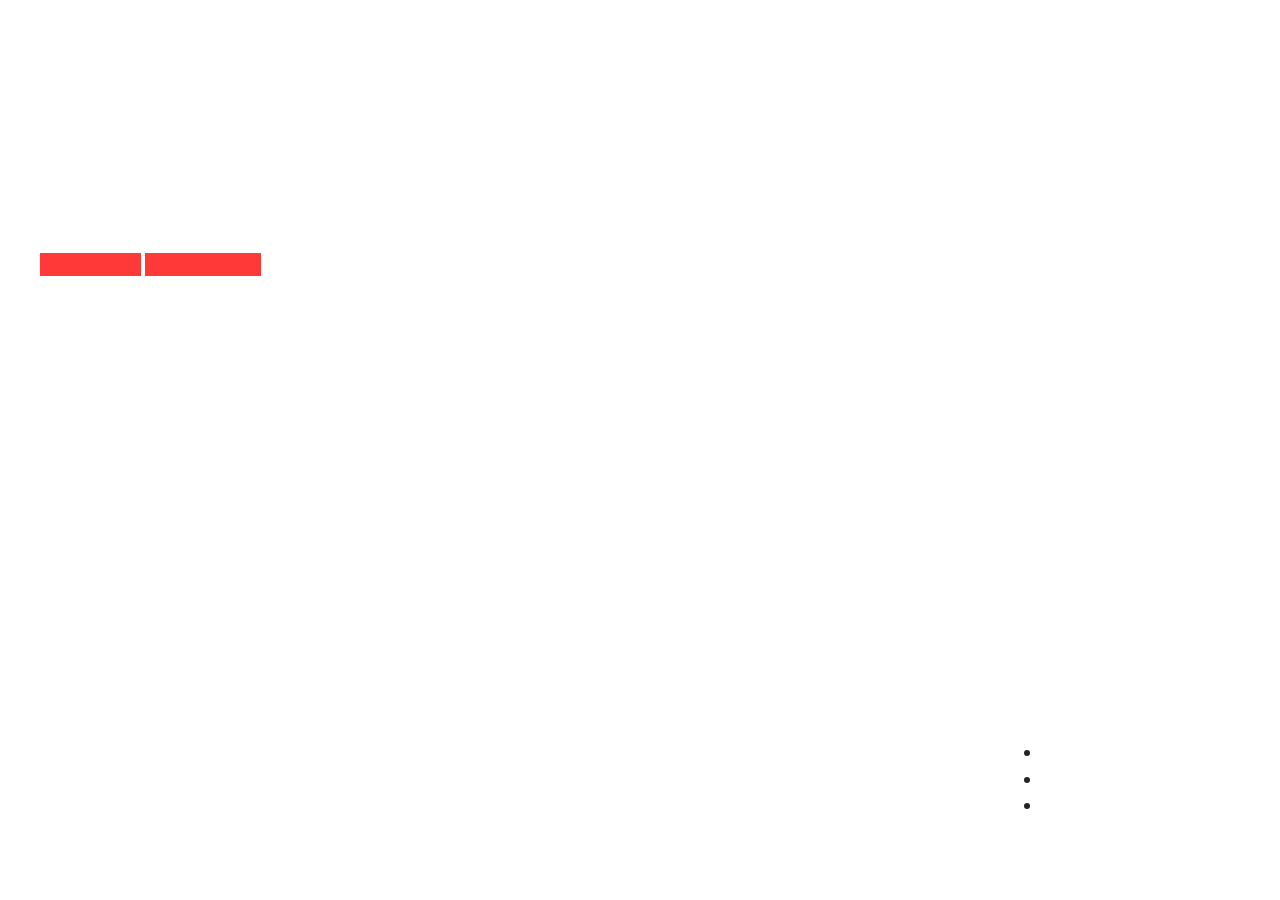
==== eoe/index.html @ f524b29e "Create index.html" ====
<!DOCTYPE html>
<html lang="en">
<head>
	<!-- META -->
	<meta charset="utf-8">
	<meta http-equiv="X-UA-Compatible" content="IE=edge">
	<meta name="keywords" content="" />
	<meta name="author" content="" />
	<meta name="robots" content="" />
	<meta name="description" content="Frost- Multipurpose Coming Soon" />
	<meta property="og:title" content="Frost- Multipurpose Coming Soon" />
	<meta property="og:description" content="Frost- Multipurpose Coming Soon" />
	<meta property="og:image" content="Frost- Multipurpose Coming Soon" />
	<meta name="format-detection" content="telephone=no">
	
	<!-- FAVICONS ICON -->
	<link rel="icon" href="images/favicon.ico" type="image/x-icon" />
	<link rel="shortcut icon" type="image/x-icon" href="images/favicon.png" />
	
	<!-- PAGE TITLE HERE -->
	<title>Frost- Multipurpose Coming Soon</title>

	<!-- MOBILE SPECIFIC -->
	<meta name="viewport" content="width=device-width, initial-scale=1.0, maximum-scale=1.0">
	
	<!--[if lt IE 9]>
	<script src="js/html5shiv.min.js"></script>
	<script src="js/respond.min.js"></script>
	<![endif]-->
	
	<!-- STYLESHEETS -->
	<link rel="stylesheet" type="text/css" href="css/plugins.css">
	<link rel="stylesheet" type="text/css" href="css/style.min.css">
	<link rel="stylesheet" type="text/css" href="css/templete.min.css">
	<link rel="stylesheet" type="text/css" class="skin" href="css/skin/skin-9.css">
	<link rel="stylesheet" type="text/css" href="css/jquery.localizationTool.css">
	<link href="https://fonts.googleapis.com/css?family=DM+Sans:400,400i,500,500i,700,700i&display=swap" rel="stylesheet">	
	
</head>
<body id="bg" class="font-poppins">
<div id="loading-area"><div></div></div>
<div class="page-wraper">
	<canvas class="site-nav-canvas" style="display: none;"></canvas>
    <!-- Content -->
	
        <!-- Side Nav -->
        <div class="about-sidebox"> 
			<a href="javascript:void(0)" class="closebtn bg-primary">×</a>
            <div class="about-section">
                <div class="contact-box">
					<div class="contact-form">
						<form method="post" class="dzForm dezPlaceAni" action="script/contact.php">
							<h6 class="title">Contact Us</h6>
							<div class="dzFormMsg"></div>
							<input type="hidden" value="Contact" name="dzToDo" >
							<div class="row">
								<div class="col-sm-6">
									<div class="form-group">
										<label>Full Name</label>
										<input name="dzName" type="text" required class="form-control ">
									</div>
								</div>
								<div class="col-sm-6">
									<div class="form-group">
										<label>Your Email Address</label>
										<input name="dzEmail" type="email" class="form-control" required >
									</div>
								</div>
								<div class="col-sm-12">
									<div class="form-group">
										<label>Your Message</label>
										<textarea name="dzMessage" rows="4" class="form-control" required ></textarea>
									</div>
								</div>
								<div class="col-md-12">
									<div class="g-recaptcha" data-sitekey="6LefsVUUAAAAADBPsLZzsNnETChealv6PYGzv3ZN" data-callback="verifyRecaptchaCallback" data-expired-callback="expiredRecaptchaCallback"></div>
									<input class="form-control d-none" style="display:none;" data-recaptcha="true" required data-error="Please complete the Captcha">
								</div>
								<div class="col-md-12">
									<button name="submit" type="submit" value="Submit" class="site-button gradient shadow button-lg black">Send Message</button>
								</div>
							</div>
						</form>
						<div class="map-box">
							<iframe src="https://www.google.com/maps/embed?pb=!1m18!1m12!1m3!1d227748.3825624477!2d75.65046970649679!3d26.88544791796718!2m3!1f0!2f0!3f0!3m2!1i1024!2i768!4f13.1!3m3!1m2!1s0x396c4adf4c57e281%3A0xce1c63a0cf22e09!2sJaipur%2C+Rajasthan!5e0!3m2!1sen!2sin!4v1500819483219" class="align-self-stretch radius-sm" style="border:0;" allowfullscreen></iframe>
						</div>
						<a href="#" class="site-button map-btn"><span>View Map</span><span>Close</span></a>
					</div>
					<div class="contact-info">
						<div class="col">
							<div>
								<h5 class="title">Location</h5>
								<p>8901 Marmora Road Chi Minh City, Vietnam</p>
							</div>
						</div>
						<div class="col">
							<div>
								<h5 class="title">Email</h5>
								<a href="#">info@example.com</a>
							</div>
						</div>
					</div>
				</div>
				<div class="gallery-area content scroll-off" style="background-image:url(images/background/bg1.jpg);">
					<div class="row lightgallery" id="masonry">
						<div class="col-md-6 col-6 card-container wow flipInX" data-wow-duration="0.80s" data-wow-delay="0.5s">
							<div class="gallery-box">
								<div class="gallery-media" data-exthumbimage="images/gallery/pic1.jpg" data-src="images/gallery/main-pic1.jpg" title="Title Come Here">
									<img src="images/gallery/pic1.jpg" alt=""/>
								</div>
							</div>
						</div>
						<div class="col-md-6 col-6 card-container">
							<div class="gallery-box">
								<div class="gallery-media check-km" data-exthumbimage="images/gallery/pic2.jpg" data-src="images/gallery/main-pic2.jpg" title="Title Come Here">
									<img src="images/gallery/pic2.jpg" alt=""/>
								</div>
							</div>
						</div>
						<div class="col-md-6 col-6 card-container">
							<div class="gallery-box">
								<div class="gallery-media check-km" data-exthumbimage="images/gallery/pic3.jpg" data-src="images/gallery/main-pic3.jpg" title="Title Come Here">
									<img src="images/gallery/pic3.jpg" alt=""/>
								</div>
							</div>
						</div>
						<div class="col-md-6 col-6 card-container">
							<div class="gallery-box">
								<div class="gallery-media check-km" data-exthumbimage="images/gallery/pic4.jpg" data-src="images/gallery/main-pic4.jpg" title="Title Come Here">
									<img src="images/gallery/pic4.jpg" alt=""/>
								</div>
							</div>
						</div>
						<div class="col-md-6 col-6 card-container">
							<div class="gallery-box">
								<div class="gallery-media check-km" data-exthumbimage="images/gallery/pic5.jpg" data-src="images/gallery/main-pic5.jpg" title="Title Come Here">
									<img src="images/gallery/pic5.jpg" alt=""/>
								</div>
							</div>
						</div>
						<div class="col-md-6 col-6 card-container">
							<div class="gallery-box">
								<div class="gallery-media check-km" data-exthumbimage="images/gallery/pic6.jpg" data-src="images/gallery/main-pic6.jpg" title="Title Come Here">
									<img src="images/gallery/pic6.jpg" alt=""/>
								</div>
							</div>
						</div>
						<div class="col-md-6 col-6 card-container">
							<div class="gallery-box">
								<div class="gallery-media check-km" data-exthumbimage="images/gallery/pic7.jpg" data-src="images/gallery/main-pic7.jpg" title="Title Come Here">
									<img src="images/gallery/pic7.jpg" alt=""/>
								</div>
							</div>
						</div>
						<div class="col-md-6 col-6 card-container">
							<div class="gallery-box">
								<div class="gallery-media check-km" data-exthumbimage="images/gallery/pic8.jpg" data-src="images/gallery/main-pic8.jpg" title="Title Come Here">
									<img src="images/gallery/pic8.jpg" alt=""/>
								</div>
							</div>
						</div>
					</div>
				</div>
            </div>
        </div>
        <!-- Side Nav End-->
        <!-- Coming Soon Contant -->
        <div class="dez-coming-soon style-9 wow fadeIn" id="particles-js" data-wow-duration="0.80s" data-wow-delay="0.50s" style="background-image:url(images/background/bg6.jpg)">
            <div class="clearfix dez-coming-bx">
				<div class="dez-content top-left center-md">
					<div class="logo wow fadeInUp bottom-left" data-wow-duration="1.5s" data-wow-delay="1.0s">
						<a href="index.html"><img src="images/logo9.png" alt=""></a>
					</div>
					<div class="countdown">
						<div class="date wow fadeInUp" data-wow-duration="1.5s" data-wow-delay="1.0s">
							<span class="days time"></span>
							<span>Days</span>
						</div>
						<div class="date wow fadeInUp" data-wow-duration="1.5s" data-wow-delay="1.3s">
							<span class="hours time"></span>
							<span>Hours</span>
						</div>
						<div class="date wow fadeInUp" data-wow-duration="1.5s" data-wow-delay="1.6s">
							<span class="mins time"></span>
							<span>Minutes</span>
						</div>
						<div class="date wow fadeInUp" data-wow-duration="1.5s" data-wow-delay="1.9s">
							<span class="secs time"></span>
							<span>Second</span>
						</div>
					</div>
					<h2 class="dez-title ml2 wow fadeInUp" data-wow-duration="1.5s" data-wow-delay="1.5s"><span>We are launching soon please </span><br/><span>reload after minutes</span></h2>
					<div class="dez-coming-btn wow fadeInUp" data-wow-duration="1.5s" data-wow-delay="2.2s">
						<a href="javascript:void(0);"  class="site-button openbtn button-lg m-r10">Get In Touch</a>
						<a href="javascript:void(0);" data-toggle="modal" data-target="#exampleModal" class="site-button button-lg outline white">Subscribe Now</a>
					</div>
				</div>
				<div class="text-right bottom-right">
					<ul class="dez-social-icon social-2">
						<li class="wow fadeInRight" data-wow-duration="1.5s" data-wow-delay="1.0s"><a href="#"><i class="fa fa-facebook"></i><span>Facebook</span></a></li>
						<li class="wow fadeInRight" data-wow-duration="1.5s" data-wow-delay="1.3s"><a href="#"><i class="fa fa-twitter"></i><span>Twitter</span></a></li>
						<li class="wow fadeInRight" data-wow-duration="1.5s" data-wow-delay="1.6s"><a href="#"><i class="fa fa-linkedin"></i><span>Linkedin</span></a></li>
					</ul>
					<p class="copyright-text wow fadeInUp" data-wow-duration="1.5s" data-wow-delay="2s"><span>© 2020 - Made with</span><span class="heart"><i></i></span>By <a href="#" class="made-by">DexignZone</a></p>
				</div>
            </div>
        </div>
        <!-- Coming Soon Contant -->
		<div class="modal fade subscribe-box" id="exampleModal" tabindex="-1" role="dialog" aria-labelledby="exampleModalLabel" aria-hidden="true">
			<div class="modal-dialog" role="document">
				<form action="script/mailchamp.php" class="dzSubscribe modal-content" method="post">
					<div class="modal-header">
						<img src="images/bell9.png" alt=""/>
						<h5 class="modal-title" id="exampleModalLabel">Subscribe Newsletter</h5>
						<p>Lorem ipsum dolor sit amet consectetur adipisicing elit sed eiusmod tempor incididunt labore dolore.</p>
						<button type="button" class="close" data-dismiss="modal" aria-label="Close">
							<span aria-hidden="true">&times;</span>
						</button>
					</div>
					<div class="modal-body">
						<div class="form-group">
							<input name="dzEmail" id="SubscribeInput" required="required" class="form-control radius-no" placeholder="Your Email Address" type="email">
							<div class="dzSubscribeMsg"></div>
						</div>
					</div>
					<div class="modal-footer">
						<button type="submit" class="site-button gradient button-lg shadow">Subscribe Now</button>
					</div>
				</form>
			</div>
		</div>
    <!-- Content END-->
</div>
<!-- JavaScript  files ========================================= -->
<script src="js/jquery.min.js"></script><!-- JQUERY.MIN JS -->
<script src="plugins/bootstrap/js/popper.min.js"></script><!-- POPPER.MIN JS -->
<script src="plugins/bootstrap/js/bootstrap.min.js"></script><!-- BOOTSTRAP.MIN JS -->
<script src="plugins/countdown/jquery.countdown.js"></script><!-- JQUERY COUNTDOWN -->
<script src="plugins/scroll/scrollbar.min.js"></script><!-- SCROLLBAR -->
<script src="plugins/imagesloaded/imagesloaded.js"></script><!-- IMAGESLOADED -->
<script src="plugins/masonry/masonry-3.1.4.js"></script><!-- MASONRY -->
<script src="plugins/masonry/masonry.filter.js"></script><!-- MASONRY -->
<script src="plugins/lightgallery/js/lightgallery-all.min.js"></script><!-- LIGHTGALLERY -->
<script src="plugins/particles/particles.js"></script><!-- PARTICLES JS  -->
<script src="plugins/particles/particles.app.js"></script><!-- PARTICLES JS  -->
<script src="js/jquery.localizationTool.js"></script><!-- localizationTool JS -->
<script src="js/translator.js"></script><!-- Translator JS -->
<script src="js/custom.min.js"></script><!-- CUSTOM FUCTIONS  -->
<script src="js/dz.ajax.js"></script><!-- CONTACT JS  -->
<script src="js/wow.js"></script><!-- WOW JS -->
<script src="plugins/anime/anime.min.js"></script><!-- CUSTOM FUCTIONS  -->
<script src="plugins/anime/app.js"></script><!-- CUSTOM FUCTIONS  -->
<script src='https://www.google.com/recaptcha/api.js'></script> <!-- Google API For Recaptcha  -->
<div class="site-nav-overlay js-nav" style="opacity: 0;"></div>
</body>
</html>
---- eoe/css/templete.min.css ----
.font-poppins,.font-poppins h1,.font-poppins h2,.font-poppins h3,.font-poppins h4,.font-poppins h5,.font-poppins h6{font-family:Poppins,sans-serif}.font-roboto{font-family:Roboto,sans-serif}.font-montserrat{font-family:Montserrat,sans-serif}.font-lora{font-family:Lora,serif}.font-barlow{font-family:Barlow,sans-serif}.dez-coming-soon{position:relative;min-height:100vh;width:100vw;background-size:cover;background-position:center;z-index:1}.dez-coming-soon .container{position:relative}.dez-coming-bx{width:100%}.heart{width:18px;height:18px;display:inline-block;position:relative;top:4px;margin:0 4px}.heart i{width:50px;height:50px;display:inline-block;background:url(../images/heart/like.png) no-repeat;cursor:pointer;position:absolute;top:50%;left:50%;transform:translate(-50%,-50%)}.countdown .date .time{font-size:90px;font-weight:600;line-height:90px;margin-bottom:5px}.countdown .date{color:#000;padding-right:30px;display:inline-block}.countdown .date span{display:block;font-size:17px;font-weight:500;text-transform:uppercase;letter-spacing:1px}.count-1.countdown .date .time{font-size:70px;font-weight:400;margin-bottom:6px;background-color:#185993;color:#fff;width:110px;height:115px;border-radius:12px;text-align:center;line-height:115px}.count-1.countdown .date{padding-left:18px;padding-right:18px;position:relative}.count-1.countdown .date:after{content:":";font-size:60px;position:absolute;right:-9px;top:0;line-height:115px;width:15px;color:#185993}.count-1.countdown .date:last-child:after{content:none}.countdown-timer{padding-bottom:30px}.clock-item{width:155px;position:relative;margin:0 10px}.countdown-timer .clock .text{position:absolute;top:0;width:100%}.countdown-timer .clock .type-time{text-transform:uppercase;color:#fff;font-size:16px;letter-spacing:2px;text-align:center;margin-bottom:0}.countdown-timer .clock .kineticjs-content{position:relative}.countdown-timer .clock .kineticjs-content:after{content:"";position:absolute;border:1px solid rgba(255,255,255,.3);border-radius:100%;top:2px;bottom:2px;left:2px;right:2px;z-index:-1}.countdown-timer .clock .val{font-size:70px;color:#fff;width:100%;line-height:155px;text-align:center;margin-bottom:15px}.countdown-timer .clock{display:flex}.bottom-left,.bottom-right,.posi-center,.top-left,.top-right{position:fixed;z-index:2;display:block}.bottom-right{bottom:60px;right:60px}.bottom-left{bottom:60px;left:60px}.top-right{top:60px;right:60px}.top-left{top:60px;left:60px}.posi-center{left:50%;top:50%;transform:translate(-50%,-50%);text-align:center;width:100%}.dez-align .bottom-right,.dez-align .top-right{right:10px}.sidenav-menu{position:fixed;left:0;height:100vh;width:90px;border-right:1px solid rgba(0,0,0,.2);display:flex;align-items:center;flex-direction:column;padding:20px 20px;justify-content:space-between}.menu-btn{display:none}.menu-btn a{position:relative;width:40px;height:22px;display:flex;justify-content:space-between;flex:unset;flex-direction:column}.menu-btn a span{height:2px;background:#000;display:block;width:100%}.sidenav-menu .dez-social-icon.social-2{margin:0}.sidenav-menu .dez-social-icon.social-2 li a{color:#000;font-family:Lora,serif;text-transform:capitalize;font-weight:400;writing-mode:vertical-rl;padding:10px 10px;margin:0;display:block}.menuleft{width:100%;background:#fff;height:100%;position:fixed;z-index:999;left:-100%;top:0;display:flex;align-items:center;transition:all .5s;-moz-transition:all .5s;-webkit-transition:all .5s;-ms-transition:all .5s;-o-transition:all .5s}.menuleft:after{content:"";height:100%;width:0;background:#ff6977;top:0;z-index:-1;position:absolute;left:0;transition:all .5s ease .5s}.menuleft.active:after{width:100%}.menuleft .close-btn{position:absolute;right:40px;top:40px;font-size:70px;font-weight:100;color:#fff;line-height:40px;cursor:pointer}.menuleft.active{left:0}.menuleft .nav{padding:0 80px}.menuleft .nav li{display:block;width:100%}.menuleft .nav li a{color:#fff;display:inline-block;font-size:70px;padding:15px 0;line-height:80px;position:relative;z-index:1;transition:all .5s;-moz-transition:all .5s;-webkit-transition:all .5s;-ms-transition:all .5s;-o-transition:all .5s}.menuleft .nav li a:after{content:"";width:0;height:6px;position:absolute;left:0;top:50%;background:#fff;opacity:1;transition:all .5s;-moz-transition:all .5s;-webkit-transition:all .5s;-ms-transition:all .5s;-o-transition:all .5s}.menuleft .nav li a:hover:after{width:100%}.menuleft .nav li a{padding-left:20px}.about-sidebox{position:fixed;top:0;height:100vh;width:100vw;left:-110%;display:block;overflow:hidden;margin-top:0;z-index:9999;background:#fff;transition:all .8s}.about-sidebox.active{left:0}.about-sidebox:after{content:"";position:absolute;width:100%;bottom:0;z-index:-1;left:0;right:100%;transition:all .5s;background:#000}.contact-box{max-width:50vw;height:100vh;background:#e4e8f3}.about-sidebox .closebtn{position:absolute;top:0;left:0;width:50px;height:50px;z-index:2;background:#5362ff;font-size:30px;font-weight:200;line-height:50px;text-align:center;color:#fff}.about-sidebox .closebtn:hover{background:#5462ff;color:#fff}.about-section{display:flex}.contact-box .contact-form{padding:80px 80px;height:70vh;position:relative;z-index:1}.contact-box .form-group{position:relative;z-index:1}.contact-box .form-group label{color:#000;font-weight:400;font-size:15px;position:absolute;left:0;top:15px;margin:0;transition:all .5s;-moz-transition:all .5s;-webkit-transition:all .5s;-ms-transition:all .5s;-o-transition:all .5s}.contact-box .form-group.focused label{font-size:13px;top:-10px;color:#000;font-weight:600}.contact-box input.form-control{height:50px}.contact-box textarea.form-control{height:240px}.contact-box .form-control{border:1px solid #ccc;border-radius:0;border-width:0 0 1px 0;padding:15px 0;background:0 0;position:relative}.contact-box .form-group:after{content:"";background-image:linear-gradient(to right,#2e79ff 0,#5462ff 51%,#2e79ff 100%);height:2px;width:100%;z-index:1;position:absolute;bottom:0;box-shadow:0 5px 10px 0 rgba(47,120,255,.35)!important;background-size:200%}.contact-info{background:#e4e8f3;height:30vh;display:flex}.contact-info .col:first-child{background:#eef2fb}.contact-info .col{padding:60px 80px;max-width:50%;flex:0 0 50%}.contact-info .col .title{margin:0 0 10px 0;font-size:22px;color:#212328;font-weight:600;line-height:28px}.contact-info .col a,.contact-info .col p{color:#717171;font-weight:400;font-size:16px;line-height:24px}.contact-form .title{position:absolute;right:0;margin:0;color:#000;text-transform:uppercase;writing-mode:vertical-lr;padding:0 15px;font-size:16px;letter-spacing:2px}.contact-form .title:after{content:"";height:40px;width:1px;position:absolute;background:#000;bottom:-50px;left:50%}.gallery-area{width:50vw;height:100vh;background:#212328;padding:80px}.gallery-box{margin-bottom:30px}.gallery-box .gallery-media{border-radius:8px;overflow:hidden}.gallery-box .gallery-media img{transform:scale(1.15);-moz-transform:scale(1.15);-webkit-transform:scale(1.15);-ms-transform:scale(1.15);transform:scale(1.15);transition:all .5s;-moz-transition:all .5s;-webkit-transition:all .5s;-ms-transition:all .5s;-o-transition:all .5s}.gallery-box:hover .gallery-media img{transform:scale(1);-moz-transform:scale(1);-webkit-transform:scale(1);-ms-transform:scale(1);transform:scale(1)}.gallery-area .mCSB_dragger{background-color:rgba(0,0,0,.2)}.contact-info .col,.gallery-area{clip-path:polygon(0 100%,0 0,0 0,0 100%);-ms-clip-path:polygon(0 100%,0 0,0 0,0 100%);-moz-clip-path:polygon(0 100%,0 0,0 0,0 100%);-webkit-clip-path:polygon(0 100%,0 0,0 0,0 100%);transition:all .8s ease .8s}.about-sidebox.active .contact-info .col,.about-sidebox.active .gallery-area{clip-path:polygon(100% 100%,100% 0,0 0,0 100%);-ms-clip-path:polygon(100% 100%,100% 0,0 0,0 100%);-moz-clip-path:polygon(100% 100%,100% 0,0 0,0 100%);-webkit-clip-path:polygon(100% 100%,100% 0,0 0,0 100%)}.contact-form{background:#fff;clip-path:polygon(100% 100%,100% 100%,0 100%,0 100%);-ms-clip-path:polygon(100% 100%,100% 100%,0 100%,0 100%);-moz-clip-path:polygon(100% 100%,100% 100%,0 100%,0 100%);-webkit-clip-path:polygon(100% 100%,100% 100%,0 100%,0 100%);transition:all .8s ease 1s}.about-sidebox.active .contact-form{clip-path:polygon(100% 100%,100% 0,0 0,0 100%);-ms-clip-path:polygon(100% 100%,100% 0,0 0,0 100%);-moz-clip-path:polygon(100% 100%,100% 0,0 0,0 100%);-webkit-clip-path:polygon(100% 100%,100% 0,0 0,0 100%)}.subscribe-box .modal-content{padding:60px 40px;border-radius:20px;max-width:550px;width:550px;border:0}.subscribe-box .modal-header{background:0 0;flex-direction:column;text-align:center;padding:0;border:0}.subscribe-box .modal-header .modal-title{color:#111854;margin:0 0 5px 0;font-size:32px;font-weight:600;display:block;width:100%}.subscribe-box .modal-header p{font-size:16px;line-height:24px;color:#70738d;margin-bottom:35px}.subscribe-box .modal-header .close{margin:0;font-weight:200;font-size:45px;opacity:.5;position:absolute;line-height:45px;padding:0;right:25px;top:20px}.subscribe-box .modal-body{padding:0}.subscribe-box .modal-footer{padding:0;border:0;text-align:center;display:block}.subscribe-box .form-control{border:2px solid #5462ff;height:50px;font-size:16px;font-weight:400;padding:10px 20px;border-radius:8px}.subscribe-box .form-control.radius-no{border-radius:0}.subscribe-box .modal-header img{margin:-10px auto -5px;-webkit-animation:ring 8s .7s ease-in-out infinite;-webkit-transform-origin:50% 4px;-moz-animation:ring 8s .7s ease-in-out infinite;-moz-transform-origin:50% 4px;animation:ring 8s .7s ease-in-out infinite}@-webkit-keyframes ring{0%{-webkit-transform:rotateZ(0)}1%{-webkit-transform:rotateZ(30deg)}3%{-webkit-transform:rotateZ(-28deg)}5%{-webkit-transform:rotateZ(34deg)}7%{-webkit-transform:rotateZ(-32deg)}9%{-webkit-transform:rotateZ(30deg)}11%{-webkit-transform:rotateZ(-28deg)}13%{-webkit-transform:rotateZ(26deg)}15%{-webkit-transform:rotateZ(-24deg)}17%{-webkit-transform:rotateZ(22deg)}19%{-webkit-transform:rotateZ(-20deg)}21%{-webkit-transform:rotateZ(18deg)}23%{-webkit-transform:rotateZ(-16deg)}25%{-webkit-transform:rotateZ(14deg)}27%{-webkit-transform:rotateZ(-12deg)}29%{-webkit-transform:rotateZ(10deg)}31%{-webkit-transform:rotateZ(-8deg)}33%{-webkit-transform:rotateZ(6deg)}35%{-webkit-transform:rotateZ(-4deg)}37%{-webkit-transform:rotateZ(2deg)}39%{-webkit-transform:rotateZ(-1deg)}41%{-webkit-transform:rotateZ(1deg)}43%{-webkit-transform:rotateZ(0)}100%{-webkit-transform:rotateZ(0)}}@-moz-keyframes ring{0%{-moz-transform:rotate(0)}1%{-moz-transform:rotate(30deg)}3%{-moz-transform:rotate(-28deg)}5%{-moz-transform:rotate(34deg)}7%{-moz-transform:rotate(-32deg)}9%{-moz-transform:rotate(30deg)}11%{-moz-transform:rotate(-28deg)}13%{-moz-transform:rotate(26deg)}15%{-moz-transform:rotate(-24deg)}17%{-moz-transform:rotate(22deg)}19%{-moz-transform:rotate(-20deg)}21%{-moz-transform:rotate(18deg)}23%{-moz-transform:rotate(-16deg)}25%{-moz-transform:rotate(14deg)}27%{-moz-transform:rotate(-12deg)}29%{-moz-transform:rotate(10deg)}31%{-moz-transform:rotate(-8deg)}33%{-moz-transform:rotate(6deg)}35%{-moz-transform:rotate(-4deg)}37%{-moz-transform:rotate(2deg)}39%{-moz-transform:rotate(-1deg)}41%{-moz-transform:rotate(1deg)}43%{-moz-transform:rotate(0)}100%{-moz-transform:rotate(0)}}@keyframes ring{0%{transform:rotate(0)}1%{transform:rotate(30deg)}3%{transform:rotate(-28deg)}5%{transform:rotate(34deg)}7%{transform:rotate(-32deg)}9%{transform:rotate(30deg)}11%{transform:rotate(-28deg)}13%{transform:rotate(26deg)}15%{transform:rotate(-24deg)}17%{transform:rotate(22deg)}19%{transform:rotate(-20deg)}21%{transform:rotate(18deg)}23%{transform:rotate(-16deg)}25%{transform:rotate(14deg)}27%{transform:rotate(-12deg)}29%{transform:rotate(10deg)}31%{transform:rotate(-8deg)}33%{transform:rotate(6deg)}35%{transform:rotate(-4deg)}37%{transform:rotate(2deg)}39%{transform:rotate(-1deg)}41%{transform:rotate(1deg)}43%{transform:rotate(0)}100%{transform:rotate(0)}}.map-box{position:absolute;top:0;width:0;height:100%;left:0;display:flex;justify-content:center;align-items:center;transition:all .5s;-moz-transition:all .5s;-webkit-transition:all .5s;-ms-transition:all .5s;-o-transition:all .5s;z-index:1}.map-box.active{width:100%}.map-box iframe{width:100%}.contact-form .map-btn{text-transform:uppercase;font-weight:500;letter-spacing:1px;right:0;bottom:0;position:absolute;writing-mode:vertical-rl;padding:20px 15px;width:50px;border:0;height:150px;text-align:center;overflow:hidden;z-index:1}.contact-form .map-btn,.map-btn span{transition:all .5s;-moz-transition:all .5s;-webkit-transition:all .5s;-ms-transition:all .5s;-o-transition:all .5s}.map-btn span{display:inline-block;position:absolute;width:100%;height:100%;top:0;left:0;text-align:center;display:flex;align-items:center;justify-content:center}.map-btn span:last-child{transform:translateY(100%);-moz-transform:translateY(100%);-webkit-transform:translateY(100%);-ms-transform:translateY(100%);-o-transform:translateY(100%);opacity:0}.map-box.active+.map-btn span:first-child{transform:translateY(-100%);-moz-transform:translateY(-100%);-webkit-transform:translateY(-100%);-ms-transform:translateY(-100%);-o-transform:translateY(-100%)}.map-box.active+.map-btn span:last-child{transform:translateY(0);-moz-transform:translateY(0);-webkit-transform:translateY(0);-ms-transform:translateY(0);-o-transform:translateY(0);opacity:1}.copyright-text{color:#50648f;font-size:14px;margin-bottom:0}.copyright-text a{color:inherit}.style-1 .logo,.style-3 .logo,.style-5 .logo{margin-bottom:20px}.style-1 .dez-title,.style-3 .dez-title{font-size:60px;line-height:70px;color:#011463;margin-top:0;margin-bottom:30px;font-weight:600}.style-1 .countdown .date .time{-webkit-background-clip:text;-webkit-text-fill-color:transparent;text-shadow:10px 10px 30px rgba(47,120,255,.4)}.style-1 .dez-social-icon li a{box-shadow:10px 10px 30px 0 rgba(47,120,255,.25);color:#fff;margin-left:5px;transition:all .5s}.style-1#WaveEffect{background:#f8faff;z-index:1}.style-1#WaveEffect canvas{position:absolute;top:0;left:0;z-index:-1}.style-1 .dez-social-icon li a:hover,.style-2 .dez-social-icon li a:hover,.style-6 .dez-social-icon li a:hover{transform:translateY(-8px);-moz-transform:translateY(-8px);-webkit-transform:translateY(-8px);-ms-transform:translateY(-8px);-o-transform:translateY(-8px)}.style-2 .logo{margin-bottom:20px}.style-2 .dez-title{font-size:50px;line-height:55px;color:#236cad;margin-top:0;margin-bottom:10px;font-weight:500;text-shadow:10px 10px 30px rgba(24,19,147,.2)}.style-2 .countdown{margin-bottom:30px}.style-2 .dez-content p{color:#446f95;font-size:20px;line-height:30px;text-shadow:10px 10px 30px rgba(24,19,147,.2);margin-bottom:30px;max-width:700px;margin-left:auto;margin-right:auto}.style-2 .copyright-text{color:#50648f}.style-2 .dez-social-icon li a{box-shadow:10px 10px 30px 0 rgba(24,19,147,.25);color:#fff;margin-right:5px;transition:all .5s}.style-3 .sy-box{background:#031322;position:absolute;top:0;width:100%;height:100%;z-index:-1}.style-3 .sy-pager{display:none}.style-3 .dez-title{color:#fff}.style-3 .dez-social-icon li a{color:#000;margin-right:5px}.style-3 .copyright-text{color:#fff}.style-3 .sy-slide>img{height:120%;object-fit:cover;min-height:120vh}.style-3 .heart i{background:url(../images/heart/like-3.png) no-repeat}.style-3 .heart-blast i{background-position:-1400px 0}.style-4 .dez-title{font-family:Lora,serif;font-size:60px;line-height:70px;color:#000}.style-4 .countdown .date .time{font-family:Lora,serif;font-weight:400;color:#ff6977}.style-4 .countdown{margin-bottom:40px}.dez-coming-soon.style-4{padding-left:90px;display:flex}.style-4 .dez-coming-bx{padding-left:40px;padding-right:40px;flex:0 0 50%;max-width:50%;align-items:center;display:flex}.style-4 .slider-box{flex:0 0 50%;max-width:50%}.style-4 .slider-box img{width:100%;height:100%;object-fit:cover}.style-5 .dez-title{color:#fff;font-family:'Amatic SC',cursive;font-size:90px;font-weight:400;line-height:100px}.style-6{overflow:hidden}.style-6 .logo img{-webkit-filter:drop-shadow(0 5px 15px rgba(0,0,0,.3));filter:drop-shadow(0 5px 15px rgba(0,0,0,.3))}.style-6 .dez-social-icon li{margin-left:5px}.style-6 .dez-social-icon li a{color:#000;box-shadow:0 10px 40px 0 rgba(0,0,0,.3)}.style-6 .posi-center{top:30%;width:auto}.style-6 .countdown-timer .clock .val{color:#000;text-shadow:0 15px 30px rgba(0,0,0,.2)}.style-6 .countdown-timer .clock .type-time{color:#000}.style-6 .countdown-timer .clock .kineticjs-content:after{border:1px solid #fff}.bg-move-box,.parallax{position:absolute;width:110%;height:110%;overflow:hidden;left:-5%;top:-5%;z-index:-1}.water{position:absolute;width:100%;height:100%;left:0;background-repeat:no-repeat;background-position:top center;top:0}.water-layer1{background-image:url(../images/main-slider/slide-para4.png)}.water-layer2{background-image:url(../images/main-slider/slide-para3.png)}.water-layer3{background-image:url(../images/main-slider/slide-para2.png)}.water-layer4{background-image:url(../images/main-slider/slide-para1.jpg)}.water-layer5{background-image:url(../images/main-slider/slide-para6.png)}.water-layer6{background-image:url(../images/main-slider/slide-para5.png)}.water-layer1,.water-layer2,.water-layer3,.water-layer5,.water-layer6{background-size:100% auto;background-repeat:no-repeat;background-position:bottom}.water-layer5{z-index:1;-webkit-animation:30s scroll infinite linear;-moz-animation:30s scroll infinite linear;-o-animation:30s scroll infinite linear;-ms-animation:30s scroll infinite linear;animation:30s scroll infinite linear;background-repeat:repeat-x}@-webkit-keyframes scroll{100%{background-position:-3000px 0}}.water-layer6{z-index:1;-webkit-animation:45s scroll2 infinite linear;-moz-animation:45s scroll2 infinite linear;-o-animation:45s scroll2 infinite linear;-ms-animation:45s scroll2 infinite linear;animation:45s scroll2 infinite linear;background-repeat:repeat-x}@-webkit-keyframes scroll2{100%{background-position:-3000px 0}}.style-7 .logo{margin-bottom:30px}.style-7 .count-1.countdown .date .time{background:#1c253b;font-family:roboto}.style-7 .countdown{margin-bottom:40px}.style-7 .countdown .date span{color:#707d9b;font-weight:300}.style-7 .count-1.countdown .date:after{font-family:roboto;color:#707d9b}.style-7 .dez-title{font-family:Roboto;color:#fff;font-size:80px;text-transform:uppercase;font-weight:300;line-height:80px;margin-bottom:10px;-webkit-background-clip:text;-webkit-text-fill-color:transparent}.style-7 p{color:#707d9b;font-size:18px;font-weight:300;line-height:28px;max-width:600px;margin-left:auto;margin-right:auto;margin-bottom:35px}.style-7 .bg-move-box{position:absolute;width:100%;height:100%;overflow:hidden;left:0;top:0;z-index:-1}.style-7 .water{position:absolute;width:100%;height:100%;left:0;background-repeat:no-repeat;background-position:top center;top:0}.style-7 .para-layer1{background-image:url(../images/main-slider/slide-para7.png);animation:wave 7s cubic-bezier(.36,.45,.63,.53) infinite;transform:translate3d(0,0,0)}.snakecolor canvas{position:absolute;height:100%;left:0;top:0;width:100%;z-index:-1}@keyframes wave{0%,100%{transform:translate3d(0,-25px,0)}50%{transform:translate3d(0,5px,0)}}.style-7 .para-layer2{background-image:url(../images/main-slider/slide-para8.png);animation:wave2 7s cubic-bezier(.36,.45,.63,.53) infinite;transform:translate3d(0,0,0)}@keyframes wave2{0%,100%{transform:translate3d(35px,0,0)}50%{transform:translate3d(-5px,0,0)}}.style-7 .para-layer1,.style-7 .para-layer2{background-size:contain;background-repeat:no-repeat;background-position:center}@font-face{font-family:cookie-regular;src:url(../fonts/Cookie-Regular.ttf)}@font-face{font-family:breakfastDEMO;src:url(../fonts/breakfastDEMO.otf)}.style-8 .dez-content{z-index:1;width:auto}.ribbon-box{position:relative;margin-bottom:15px}.ribbon-box span{font-family:breakfastDEMO;font-size:30px;line-height:50px;position:absolute;width:100%;left:0;color:#000;letter-spacing:3px;top:10px}.food-bg{position:absolute;left:0;top:50%;transform:translateY(-50%) scale(1.2);z-index:-2;animation:shake2 5s;animation-iteration-count:infinite}@keyframes shake2{0%{transform:translateY(-50%) rotate(0) scale(1.2)}100%{transform:translateY(-50%) rotate(360deg) scale(1.2)}}@-moz-keyframes shake2{0%{transform:translateY(-50%) rotate(0) scale(1.2)}100%{transform:translateY(-50%) rotate(360deg) scale(1.2)}}.style-8 .countdown-timer{margin-bottom:50px}.style-8 .dez-title{font-size:140px;line-height:140px;font-family:cookie-regular;color:#c90103;font-weight:500}.style-8 .countdown-timer .clock .val{color:#000;font-family:cookie-regular;font-size:95px;line-height:165px;margin-bottom:5px}.style-8 .countdown-timer .clock .kineticjs-content:after{border:1px solid #d2d2d2}.style-8 .countdown-timer .clock .type-time{color:#000}.water-layer1,.water-layer3{background-size:95%}.style-9 .dez-title{font-family:Barlow,sans-serif;color:#fff;font-size:60px;font-weight:500;line-height:70px;margin-bottom:35px}.style-9 .countdown{margin-bottom:20px}.style-9 .countdown .date .time{font-size:120px;color:#fff;font-family:Barlow,sans-serif;font-weight:400;line-height:120px}.style-9 .countdown .date span:last-child{color:#fff;font-weight:300;letter-spacing:2px;padding-top:5px;margin-top:10px;position:relative;display:block}.style-9 .countdown .date span:last-child:after{content:"";height:1px;background:#fff;position:absolute;top:0;width:50px;left:0}.style-9 .copyright-text{color:rgba(255,255,255,.5);font-size:14px;font-family:Barlow,sans-serif}.style-9 .heart i{background:url(../images/heart/like-9.png) no-repeat}.style-9 .heart-blast i{background-position:-1400px 0}.dez-social-icon.social-2 li a{width:auto;height:auto;line-height:1.2;background:0 0;text-transform:uppercase;font-size:16px;color:#fff;font-family:Barlow,sans-serif;font-weight:600;display:flex;align-items:center;margin-left:20px}.dez-social-icon.social-2 li a i{margin-right:8px}.style-10 .dez-title{font-family:Roboto,sans-serif;color:#292c47;font-size:50px;font-weight:700;line-height:55px;margin-bottom:10px}.style-10 .dez-content p{color:#797da2;font-size:22px;max-width:600px;font-weight:300;font-family:Roboto;line-height:32px;margin-bottom:40px}.style-10 .countdown{margin-bottom:40px;margin-left:-20px}.style-10 .countdown .date .time{font-family:Roboto;background:#292c47}.style-10 .countdown .date span:last-child{color:#292c47;font-weight:300;text-align:center}.style-10 .copyright-text{color:rgba(0,0,0,.7);font-size:14px;font-family:Roboto}.style-10 .dez-social-icon.social-2 li a{color:#292c47;margin-left:0;margin-right:20px}.style-10 .heart i{background:url(../images/heart/like-10.png) no-repeat}.style-10 .heart-blast i{background-position:-1400px 0}.count-1.countdown .date:after{color:#292c47;font-family:Roboto}.city-box{overflow:hidden}.city-box,.cloud-box{position:absolute;width:100%;height:100%;left:0;top:0;z-index:-1}.cloud-box{background-image:url(../images/main-slider/slide-para9.png);z-index:1;-webkit-animation:30s scroll infinite linear;-moz-animation:30s scroll infinite linear;-o-animation:30s scroll infinite linear;-ms-animation:30s scroll infinite linear;animation:30s scroll infinite linear;background-repeat:repeat-x}@-webkit-keyframes scroll{100%{background-position:3000px 0}}.city-box{background-size:cover}.fly-box{position:absolute;left:0;top:0;width:100%;height:100%;z-index:1}.fly-box img{height:100%;object-fit:contain;width:100%}.fly-box.box1 img,.fly-box.box3 img{animation:updown1 3s infinite;transform:translate3d(0,0,0)}.fly-box.box3 img{animation:updown1 5s infinite}@keyframes updown1{0%,100%{transform:translate3d(0,25px,0)}50%{transform:translate3d(0,-5px,0)}}.fly-box.box2 img{animation:updown2 3s infinite;transform:translate3d(0,0,0)}@keyframes updown2{0%,100%{transform:translate3d(25px,0,0)}50%{transform:translate3d(-5px,0,0)}}.raincanvas{background-color:#222;background-image:url(../images/background/bg11.jpg);background-size:cover;background-position:0 0;background-repeat:no-repeat;position:relative;z-index:0}.raincanvas:after{content:'';width:100%;height:100%;display:block;position:absolute;top:0;left:0;background-color:rgba(0,0,0,.1);z-index:1;-webkit-animation:thunder-bg 6s infinite;animation:thunder-bg 6s infinite}.rainbox{position:absolute;height:100%;z-index:2;width:100%}.raincanvas canvas{display:block;position:absolute;top:0;left:0}.raincanvas #canvas3{z-index:1}.raincanvas #canvas2{z-index:2}.raincanvas #canvas1{z-index:3}@-webkit-keyframes thunder-bg{0%{background-color:rgba(34,34,34,.9)}9%{background-color:rgba(34,34,34,.9)}10%{background-color:rgba(59,59,59,.3)}10.5%{background-color:rgba(34,34,34,.9)}80%{background-color:rgba(34,34,34,.9)}82%{background-color:rgba(59,59,59,.3)}83%{background-color:rgba(34,34,34,.9)}83.5%{background-color:rgba(59,59,59,.3)}100%{background-color:rgba(34,34,34,.9)}}#video-background{position:fixed;right:0;bottom:0;min-width:100%;min-height:100%;width:auto;height:auto;z-index:-100}.videoWrapper{height:100%;width:100%;position:relative;overflow:hidden}.videoWrapper iframe{height:100%;width:100%;position:absolute;top:0;bottom:0}.dez-map iframe{width:100%;min-height:682px}.water-ripples-bx.style-1 .copyright-text{color:#fff}.water-ripples-bx.style-1 .countdown .date span{color:#fff}.water-ripples-bx.style-1 .countdown .date .time{color:#fff;-webkit-text-fill-color:unset;box-shadow:none;background:0 0}.water-ripples-bx.style-1 .dez-title{color:#fff}.water-ripples-bx.style-1 .heart i{background:url(../images/heart/like-3.png) no-repeat}.water-ripples-bx.style-1 .heart-blast i{background-position:-1400px 0}.rain-bg{position:absolute;z-index:-1;left:0;top:0;width:100%;height:100%}.rain-bg canvas{position:sticky!important;top:0}.rain-bg:after{content:"";position:absolute;top:0;left:0;width:100%;height:100%;background:#151623;opacity:.3;z-index:1}.style-2.galaxy-box .dez-social-icon li a{color:#000}.style-2.galaxy-box .dez-content p{color:rgba(255,255,255,.7)}.style-2.galaxy-box .copyright-text,.style-2.galaxy-box .count-1.countdown .date:after,.style-2.galaxy-box .countdown .date span,.style-2.galaxy-box .dez-title{color:#fff}.style-2.galaxy-box .menu-btn a span{background-color:#fff}.style-2.galaxy-box .heart i{background:url(../images/heart/like-3.png) no-repeat}.style-2.galaxy-box .heart-blast i{background-position:-1400px 0}.particles-js-canvas-el{bottom:0;left:0;position:fixed;top:0;z-index:-1}.styleswitcher-right .switcher-title{font-weight:800;margin:10px 5px;text-transform:uppercase}.styleswitcher-right{height:100vh;right:-100%;position:fixed;top:0;width:100%;z-index:99999;overflow-y:scroll;padding:0 80px 80px 80px;opacity:1}.styleswitcher-right.active{right:0;opacity:1}.styleswitcher-right .switcher-btn-bx{position:fixed;right:-20px;top:-20px;z-index:999}.styleswitcher-right .switcher-btn-bx a{background:#000;font-size:13px;text-transform:uppercase;padding:10px 10px;display:block;border-radius:0;color:#fff;cursor:pointer;width:80px;height:80px;border-radius:50px;background:linear-gradient(to right,#2e79ff 0,#5462ff 51%,#2e79ff 100%);box-shadow:-10px 10px 30px 0 rgba(47,120,255,.25)!important;background-size:200%;position:relative;z-index:-1;animation:zoomSwitch 1.5s infinite linear;-moz-animation:zoomSwitch 1.5s infinite linear;-o-animation:zoomSwitch 1.5s infinite linear;-ms-animation:zoomSwitch 1.5s infinite linear;-webkit-animation:zoomSwitch 1.5s infinite linear}@-webkit-keyframes zoomSwitch{0%{transform:scale(1);-webkit-transform:scale(1);-ms-transform:scale(1);-o-transform:scale(1);-moz-transform:scale(1)}50%{transform:scale(1.18);-moz-transform:scale(1.18);-ms-transform:scale(1.18);-o-transform:scale(1.18);-webkit-transform:scale(1.18)}100%{transform:scale(1);-moz-transform:scale(1);-ms-transform:scale(1);-o-transform:scale(1);-webkit-transform:scale(1)}}.styleswitcher-right .switcher-btn-bx a img{position:absolute;left:16px;bottom:16px;width:35px;animation:rotation 2s infinite linear;-moz-animation:rotation 2s infinite linear;-o-animation:rotation 2s infinite linear;-ms-animation:rotation 2s infinite linear;-webkit-animation:rotation 2s infinite linear}@-moz-keyframes rotation{from{transform:rotate(0);-webkit-transform:rotate(0);-ms-transform:rotate(0);-o-transform:rotate(0);-moz-transform:rotate(0)}to{transform:rotate(359deg);-moz-transform:rotate(359deg);-ms-transform:rotate(359deg);-o-transform:rotate(359deg);-webkit-transform:rotate(359deg)}}@-webkit-keyframes rotation{from{transform:rotate(0);-webkit-transform:rotate(0);-ms-transform:rotate(0);-o-transform:rotate(0);-moz-transform:rotate(0)}to{transform:rotate(359deg);-moz-transform:rotate(359deg);-ms-transform:rotate(359deg);-o-transform:rotate(359deg);-webkit-transform:rotate(359deg)}}.site-nav-canvas{z-index:999;opacity:.7;position:fixed;top:0;right:0}.styleswitcher-right .switcher-btn-bx a:hover{color:#fff}.switch-demo{list-style:none;margin:0;padding:0;display:flex;flex-wrap:wrap}.switch-demo li{width:33.33%;padding:0 25px;margin-bottom:50px}.switch-demo li a{display:block;box-shadow:0 15px 30px 0 rgba(0,3,39,.15);overflow:hidden;border-radius:12px}.switch-demo li a img{transform:scale(1.01);-moz-transform:scale(1.01);-webkit-transform:scale(1.01);-ms-transform:scale(1.01);-o-transform:scale(1.01)}.styleswitcher-right .localizationTool .ltool-dropdown-label-arrow,.styleswitcher-right .localizationTool.ltool-is-visible .ltool-dropdown-label-arrow{border:none;width:auto;height:auto;top:50%;font-size:28px;line-height:28px;transform:translateY(-50%);-moz-transform:translateY(-50%);-webkit-transform:translateY(-50%);-ms-transform:translateY(-50%);-o-transform:translateY(-50%);right:20px;transition:all .5s;-moz-transition:all .5s;-webkit-transition:all .5s;-ms-transition:all .5s;-o-transition:all .5s}.styleswitcher-right .localizationTool.ltool-is-visible .ltool-dropdown-label-arrow{transform:translateY(-50%);-moz-transform:translateY(-50%);-webkit-transform:translateY(-50%);-ms-transform:translateY(-50%);-o-transform:translateY(-50%)}.styleswitcher-right .localizationTool .ltool-dropdown-label-arrow:after{content:"\f107";font-family:FontAwesome}.styleswitcher-right .localizationTool{color:#333;background:0 0;position:relative;max-width:400px;margin-left:auto;margin-right:auto;margin-top:70px;margin-bottom:70px;z-index:2}.styleswitcher-right .localizationTool .ltool-dropdown-label{padding:16px 0 16px 16px;color:#000;border:0;position:relative;background:#fff;font-size:20px;height:60px;margin-bottom:0;border-radius:12px;display:flex;align-items:center;outline:0}.styleswitcher-right .flag.flag-gb{background-image:url(../images/lang/262-united-kingdom.jpg)}.styleswitcher-right .flag.flag-tr{background-image:url(../images/lang/119-turkey.jpg)}.styleswitcher-right .flag.flag-tn{background-image:url(../images/lang/013-tunisia.jpg)}.styleswitcher-right .flag.flag-jp{background-image:url(../images/lang/033-japan.jpg)}.styleswitcher-right .italian-flag{background-image:url(../images/lang/011-italy.jpg)}.styleswitcher-right .flag.flag-in{background-image:url(../images/lang/217-india.jpg)}.styleswitcher-right .flag.flag-de{background-image:url(../images/lang/066-germany.jpg)}.styleswitcher-right .flag.flag-fr{background-image:url(../images/lang/077-france.jpg)}.styleswitcher-right .flag.flag-br{background-image:url(../images/lang/250-brazil.jpg)}.styleswitcher-right .localizationTool .ltool-language-flag{display:inline-block;float:none;margin:0;width:25px;height:25px;border-radius:30px;background-color:#fff;background-position:center;background-size:100%}.styleswitcher-right .localizationTool .ltool-dropdown-label .ltool-language-flag{width:35px;height:35px}.styleswitcher-right .localizationTool.ltool-is-visible ul{background:#fff;border-radius:0 0 12px 12px;overflow:hidden;border-top:1px solid rgba(0,0,0,.1)}.styleswitcher-right .localizationTool li{background:0 0;display:flex;align-items:center;padding:8px 22px}.styleswitcher-right .localizationTool .ltool-dropdown-items .ltool-language-countryname{font-size:15px;font-weight:400;color:#000}.styleswitcher-right .localizationTool .ltool-dropdown-label .ltool-language-name,.styleswitcher-right .localizationTool .ltool-language-name{color:#777;font-size:13px}.styleswitcher-right .localizationTool.ltool-is-visible .ltool-dropdown-label{border-radius:12px 12px 0 0}.styleswitcher-right .localizationTool img{display:none}.styleswitcher-right .localizationTool li.ltool-is-selected,.styleswitcher-right .localizationTool li:hover{background:#eee}@media only screen and (max-width:1650px){.gallery-area{padding:60px}.contact-box textarea.form-control{height:150px}.contact-info .col{padding:60px}.contact-box .contact-form{padding:60px}}@media only screen and (max-width:1400px){.contact-box textarea.form-control{height:110px}.contact-box .contact-form{padding:50px 60px}.contact-info .col{padding:40px 60px}.gallery-area{padding:50px}.bottom-left{bottom:40px;left:40px}.bottom-right{bottom:40px;right:40px}.top-left{top:40px;left:40px}.logo img{height:60px;object-fit:contain}.style-1 .dez-title,.style-3 .dez-title{font-size:50px;line-height:60px}.countdown .date .time{font-size:70px;line-height:70px}.count-1.countdown .date .time{width:90px;height:100px;line-height:100px;font-size:55px}.count-1.countdown .date:after{line-height:100px}.countdown .date span{font-size:15px}.style-2 .dez-content p{font-size:18px;line-height:28px;max-width:600px;padding:0 10px}.style-2 .dez-title{font-size:45px}.clock-item{width:130px}.countdown-timer .clock .val{font-size:50px;line-height:130px}.style-4 .dez-title{font-size:50px;line-height:60px}.countdown .date .time{font-size:60px;line-height:60px}.water-layer1,.water-layer2,.water-layer3,.water-layer5,.water-layer6{background-position:top}.top-right{top:40px;right:40px}.style-7 .dez-title{font-size:60px;line-height:60px}.style-7 p{font-size:16px;line-height:24px}.style-8 .dez-title{font-size:100px;line-height:100px}.style-8 .countdown-timer .clock .val{font-size:70px;line-height:135px}.ribbon-box img{max-width:350px}.ribbon-box span{font-size:24px;line-height:35px}.style-9 .dez-title{font-size:50px;line-height:60px}.style-9 .countdown .date .time{font-size:90px;line-height:90px}.style-10 .dez-title{font-size:40px;line-height:45px}.style-10 .dez-content p{font-size:18px;line-height:24px;margin-bottom:30px}.style-10 .countdown{margin-bottom:30px}.styleswitcher-right{padding:0 50px 50px 50px}.switch-demo li{padding:0 20px;margin-bottom:40px}.styleswitcher-right .localizationTool{margin-top:50px;margin-bottom:50px}}@media only screen and (max-width:1200px){.contact-box textarea.form-control{height:170px}.contact-info .col,.gallery-area{padding:30px}.about-sidebox .closebtn{width:40px;height:40px;line-height:40px}.contact-box .contact-form{padding:50px 50px 50px 30px}.contact-form .map-btn{width:40px;height:120px}.sy-slide.kenburns{height:110%}.style-4 .dez-title{font-size:40px;line-height:50px}.style-4 .countdown .date{padding-right:20px}.countdown .date .time{font-size:50px;line-height:50px}.countdown .date span{font-size:14px}.water-layer1,.water-layer2,.water-layer3,.water-layer5,.water-layer6{background-position:bottom}.style-6 .posi-center{top:40%}}@media only screen and (max-width:991px){.bottom-left,.bottom-right,.center-md,.posi-center,.top-left,.top-right{position:unset}.style-1 .top-left{width:100%;text-align:center}.style-1 .bottom-right{width:100%;text-align:center!important;padding-bottom:15px}.style-1 .center-md,.style-10 .center-md,.style-2 .posi-center,.style-3 .center-md,.style-6 .center-md,.style-9 .center-md{min-height:calc(100vh - 100px);align-items:center;display:flex;flex-direction:column;justify-content:center;padding:60px 0}.style-1 .bottom-left{text-align:center;width:100%;margin-bottom:40px}.style-2 .posi-center{transform:none}.style-2 .bottom-right{position:fixed;right:30px;bottom:30px}.style-2 .bottom-left{float:left;margin-left:30px;padding-bottom:20px}.countdown .date{padding-left:15px;padding-right:15px}.contact-box .contact-form,.contact-info{height:auto}.contact-box,.gallery-area{max-width:100%;height:auto;width:100%}.about-section{display:flex;flex-direction:column}.about-sidebox{overflow:scroll}.menuleft .nav{padding:0 0}.clock-item{width:120px}.countdown-timer .clock .val{line-height:120px}.top-md{position:fixed;width:100%;top:50px}.style-3 .bottom-left,.style-3 .top-left{width:100%;text-align:center}.style-3 .bottom-left{padding-bottom:30px}.style-3 .countdown-timer{margin-bottom:35px}.style-3 .dez-social-icon li a{margin-left:3px;margin-right:3px}.style-3 .center-md .bottom-right{position:unset}.countdown-timer .clock{justify-content:center}.style-4 .dez-coming-bx{flex:0 0 100%;max-width:100%;align-items:center;display:flex;padding:60px 20px;text-align:center;justify-content:center}.style-4 .slider-box{flex:0 0 100%;max-width:100%}.dez-coming-soon.style-4{flex-wrap:wrap}.water-layer2{background-position:bottom}.water-layer1,.water-layer3{background-size:100%}.style-5 .dez-content{min-height:100vh;align-items:center;display:flex;flex-direction:column;justify-content:center;padding:60px 15px}.style-5 .dez-content .countdown-timer{margin-bottom:30px}.style-6 .center-md{min-height:calc(100vh - 80px)}.style-6 .posi-center{top:auto;transform:none;left:auto}.style-6 .top-right{text-align:center;padding-bottom:15px;margin-top:35px}.style-6 .logo{margin-bottom:40px}.style-7 .posi-center,.style-8 .dez-content{width:100%;transform:none;-moz-transform:none;-webkit-transform:none;-ms-transform:none;-o-transform:none;left:0;min-height:100vh;padding:70px 15px;display:flex;flex-direction:column;justify-content:center;align-items:center}.style-8 .dez-content{overflow:hidden;position:relative}.style-9 .bottom-left{width:100%;text-align:center;margin-bottom:30px}.style-10 .center-md,.style-9 .center-md{left:0;text-align:center;min-height:calc(100vh - 80px)}.style-9 .bottom-right{width:100%;text-align:center!important;padding-bottom:20px}.style-9 .countdown .date span{text-align:left}.style-9 .dez-social-icon.social-2 li a{margin-left:5px;margin-right:5px}.style-10 .center-md{text-align:center}.style-10 .top-right{width:100%;text-align:center;margin-bottom:30px}.style-10 .bottom-left{width:100%;text-align:center;padding-bottom:15px}.fly-box.box1 img{width:60%}.style-10 .dez-content p{margin-left:auto;margin-right:auto}.style-10 .dez-social-icon.social-2 li a{margin-left:10px;margin-right:10px}.fly-box img{height:auto}.food-bg{left:10%;width:80%}.style-3.raincanvas .dez-coming-bx{position:relative;z-index:2}body{overflow:unset}.styleswitcher-right{padding:0 30px 30px 30px}.switch-demo li{width:50%;padding:0 15px;margin-bottom:30px}}@media only screen and (max-width:767px){.style-1 .center-md,.style-2 .posi-center{min-height:calc(100vh - 90px)}.style-2 .bottom-left{float:none;margin-left:0;padding-bottom:15px;text-align:center;width:100%}.style-2 .bottom-right{position:absolute;left:30px;top:30px;right:auto;bottom:auto}.style-1 .dez-title,.style-3 .dez-title{font-size:40px;line-height:55px}.style-1 .logo{margin-bottom:30px}.countdown .date .time{font-size:70px;line-height:70px}.countdown .date{padding-left:10px;padding-right:10px}.subscribe-box .modal-content{max-width:100%;width:100%;padding:30px 15px}.subscribe-box .modal-header .modal-title{font-size:24px}.subscribe-box .modal-header p{font-size:13px;line-height:20px;margin-bottom:15px}.subscribe-box .form-control{border-width:1px;height:45px;font-size:14px;font-weight:400;padding:8px 15px;border-radius:6px}.subscribe-box .form-group{margin-bottom:15px}.subscribe-box .modal-header img{width:80px}.subscribe-box .modal-content{border-radius:12px}.menuleft .nav li a{font-size:40px;line-height:40px}.sidenav-menu .dez-social-icon.social-2 li a{padding:4px 8px;font-size:14px}.food-bg{left:7.5%;width:85%}}@media only screen and (max-width:576px){.style-1 .dez-title,.style-3 .dez-title{font-size:28px;line-height:36px}.button-lg{padding:8px 20px;font-size:13px}.radius-md{border-radius:6px;-webkit-border-radius:6px}.logo img{height:50px}.countdown .date .time{font-size:45px;line-height:45px}.countdown .date span{font-size:11px}.dez-social-icon li a{width:40px;height:40px;line-height:40px;border-radius:48px;font-size:14px}.contact-info .col{flex-wrap:wrap}.contact-info .col,.gallery-area{padding:30px 15px}.contact-info .col a,.contact-info .col p{font-size:13px;line-height:22px;margin-bottom:0}.gallery-area{background:#fff;background-image:none!important}.gallery-area .lightgallery{margin-left:-7px;margin-right:-7px}.gallery-area .lightgallery .col-6{padding-left:7px;padding-right:7px}.gallery-box{margin-bottom:15px}.style-2 .dez-content p{font-size:13px;line-height:18px;padding:0 20px;max-width:400px}.style-2 .dez-title{font-size:26px;line-height:30px}.count-1.countdown .date .time{width:60px;height:65px;line-height:65px;font-size:30px;margin:0 0 5px 0;border-radius:8px;font-weight:600}.count-1.countdown .date:after{line-height:60px;width:14px;font-size:35px}.count-1.countdown .date{padding-left:5px;padding-right:5px}.dez-social-icon{margin:0 0 5px 0}.style-2 .bottom-right{bottom:auto;right:auto;left:15px;top:15px}.menu-btn a{width:30px;height:20px}.menuleft .nav{padding:0 20px}.menuleft .close-btn{right:20px;top:20px}.top-md{top:15px}.clock-item{width:70px}.clock-item{margin:0 5px}.countdown-timer .clock .val{line-height:70px;font-size:30px;margin-bottom:5px;font-weight:600}.countdown-timer .clock .type-time{letter-spacing:1px;font-size:11px;line-height:18px}.style-3 .countdown-timer{padding-bottom:15px}.top-left{top:15px}.bottom-left{bottom:12px}.sidenav-menu{width:50px;padding:10px 5px 20px 5px}.dez-coming-soon.style-4{padding-left:50px}.style-4 .dez-coming-bx{padding:20px 10px}.style-4 .dez-title{font-size:28px;line-height:35px;margin-bottom:15px}.style-4 .countdown .date .time{font-size:40px;line-height:40px;font-weight:700}.style-4 .countdown .date{padding-right:5px;padding-left:5px}.style-4 .countdown{margin-bottom:20px}.style-4 .button-lg{padding:8px 12px}.style-5 .dez-title{font-size:45px;font-weight:700;line-height:40px}.style-5 .bottom-left,.style-5 .top-left{left:15px}.style-5 .countdown-timer{padding-bottom:18px}.style-5 .clock-item{margin:0 2px}.style-6 .top-left{width:100%;text-align:center;left:0;top:15px}.style-6 .top-right{top:auto;bottom:15px;width:100%;right:auto;left:0;text-align:center}.style-7 .dez-title{font-size:40px;line-height:40px}.style-7 .countdown{margin-bottom:30px}.style-7 p{margin-bottom:35px;font-size:13px;line-height:20px;padding:0 20px}.style-8 .dez-title{font-size:50px;line-height:50px;margin-bottom:10px}.style-8 .countdown-timer .clock .val{font-size:35px;line-height:75px;margin-bottom:0}.style-8 .button-lg{padding:8px 10px}.ribbon-box{margin-bottom:10px}.ribbon-box img{max-width:200px}.ribbon-box span{font-size:14px;line-height:14px;letter-spacing:2px}.style-8 .countdown-timer{margin-bottom:20px;padding-bottom:15px}.style-10 .dez-title br,.style-9 .dez-title br{display:none}.style-9 .dez-title{font-size:24px;line-height:30px;padding-left:10px;padding-right:10px}.style-9 .center-md{top:50%}.style-9 .countdown .date .time{font-size:45px;line-height:45px;font-weight:600}.style-9 .countdown .date span:last-child{padding-top:5px}.style-10 .dez-title{font-size:24px;line-height:30px;padding:0 10px}.style-10 .center-md{top:50%;padding-left:10px;padding-right:10px}.style-10 .dez-content p{font-size:14px;line-height:20px;margin-bottom:20px;padding:0 15px}.style-10 .countdown{margin-left:0;margin-bottom:20px}.city-box{background-size:cover;background-position:left!important}.contact-info .col .title{font-size:18px;line-height:24px}.dez-social-icon.social-2 li a{font-size:14px}.copyright-text,.style-10 .copyright-text,.style-9 .copyright-text{font-size:12px}.styleswitcher-right .switcher-btn-bx a{padding:8px 15px}.heart{transform:scale(.8);-moz-transform:scale(.8);-webkit-transform:scale(.8);-ms-transform:scale(.8);-o-transform:scale(.8)}.style-10 .top-right{margin-bottom:20px}.style-6 .parallax{width:100%;height:100%;left:0;top:0}.style-6 .posi-center{padding-bottom:15px}.styleswitcher-right .switcher-btn-bx a{width:60px;height:60px}.styleswitcher-right .switcher-btn-bx a img{left:12px;bottom:12px;width:22px}.styleswitcher-right{padding:0 15px 30px 15px}.switch-demo li{width:50%;padding:0 10px;margin-bottom:20px}.switch-demo li a{border-radius:6px}.styleswitcher-right .localizationTool{margin-top:30px;margin-bottom:30px}.styleswitcher-right .localizationTool .ltool-dropdown-label{border-radius:6px;height:45px;font-size:15px;padding:10px 0 10px 15px}.styleswitcher-right .localizationTool .ltool-dropdown-label .ltool-language-flag{width:25px;height:25px}.styleswitcher-right .localizationTool .ltool-dropdown-label-arrow,.styleswitcher-right .localizationTool.ltool-is-visible .ltool-dropdown-label-arrow{font-size:20px;right:15px}.styleswitcher-right .localizationTool li{padding:8px 15px}.styleswitcher-right .localizationTool .ltool-language-flag{width:20px;height:20px}.switch-demo{margin:0 -10px}}.heart-blast i{background-position:-1400px 0;transition:background 1s steps(28)}.lg-outer .lg-img-wrap,.lg-outer .lg-item,.lg-outer .lg-thumb-outer,.lg-outer .lg-toogle-thumb{background-color:#fff}#lg-counter,.lg-actions .lg-next,.lg-actions .lg-prev,.lg-toolbar .lg-icon{color:#fff}.check-km{cursor:pointer}
---- eoe/css/skin/skin-9.css ----
/*===================== 
	Primary bg color 
=====================*/

/* Hex */
#loading-area > div,
.about-sidebox .closebtn,
.bg-primary,
a.bg-primary:hover,
.overlay-primary-light:after,
.overlay-primary-middle:after,
.overlay-primary-dark:after,
.site-button,
.lg-actions .lg-next, 
.lg-actions .lg-prev, 
.lg-sub-html, 
.lg-toolbar{
    background-color: #ff3838;
}

/*Hex color :hover */
.about-sidebox .closebtn:hover,
.site-button:active,
.site-button:hover,
.site-button:focus,
.active > .site-button,
.bg-primary-dark,
.sidenav .closebtn:hover,
.style-2 .dez-social-icon.dez-border li a:hover{
    background-color: #ff4e4e;
}

/*===================== 
	Premery text color 
=====================*/
a,
.text-primary,
.site-button.outline,
.dez-countdown .date .time,
.lg-outer .lg-toogle-thumb,
.lg-outer .lg-toogle-thumb:hover{
    color: #ff3838;
}

/*===================== 
	Border Color color 
=====================*/
.subscribe-box .form-control,
.site-button.outline,
.dez-countdown .date .time{
	border-color:#ff3838;
}

.lg-outer .lg-thumb-item.active, 
.lg-outer .lg-thumb-item:hover{
	border-color: #ff3838;
}

/* GD */

.style-1 .countdown .date .time{
	/* Permalink - use to edit and share this gradient: https://colorzilla.com/gradient-editor/#2e79ff+0,5462ff+100 */
	background: rgb(46,121,255); /* Old browsers */
	background: -moz-linear-gradient(left, rgba(46,121,255,1) 0%, rgba(84,98,255,1) 100%); /* FF3.6-15 */
	background: -webkit-linear-gradient(left, rgba(46,121,255,1) 0%,rgba(84,98,255,1) 100%); /* Chrome10-25,Safari5.1-6 */
	background: linear-gradient(to right, rgba(46,121,255,1) 0%,rgba(84,98,255,1) 100%); /* W3C, IE10+, FF16+, Chrome26+, Opera12+, Safari7+ */
	filter: progid:DXImageTransform.Microsoft.gradient( startColorstr='#2e79ff', endColorstr='#5462ff',GradientType=1 ); /* IE6-9 */
}
.site-button:active,
.site-button:hover,
.site-button:focus,
.contact-box .form-group:after,
.style-1 .dez-social-icon li a,
.site-button.gradient{
    background-image: linear-gradient(to right,#ff3838 0,#ff4e4e 51%,#ff3838 100%);
	background-size: 200%;
}
.site-button.white.outline:active,
.site-button.white.outline:hover,
.site-button.white.outline:focus{
	color:#fff;
}
.style-1 .dez-social-icon li a:hover,
.site-button.gradient:hover{
    background-position: right center;
}
#loading-area > div,
.contact-box .form-group:after,
.site-button.shadow{
	box-shadow: 10px 10px 30px 0 rgba(255,56,56,0.25) !important;
}
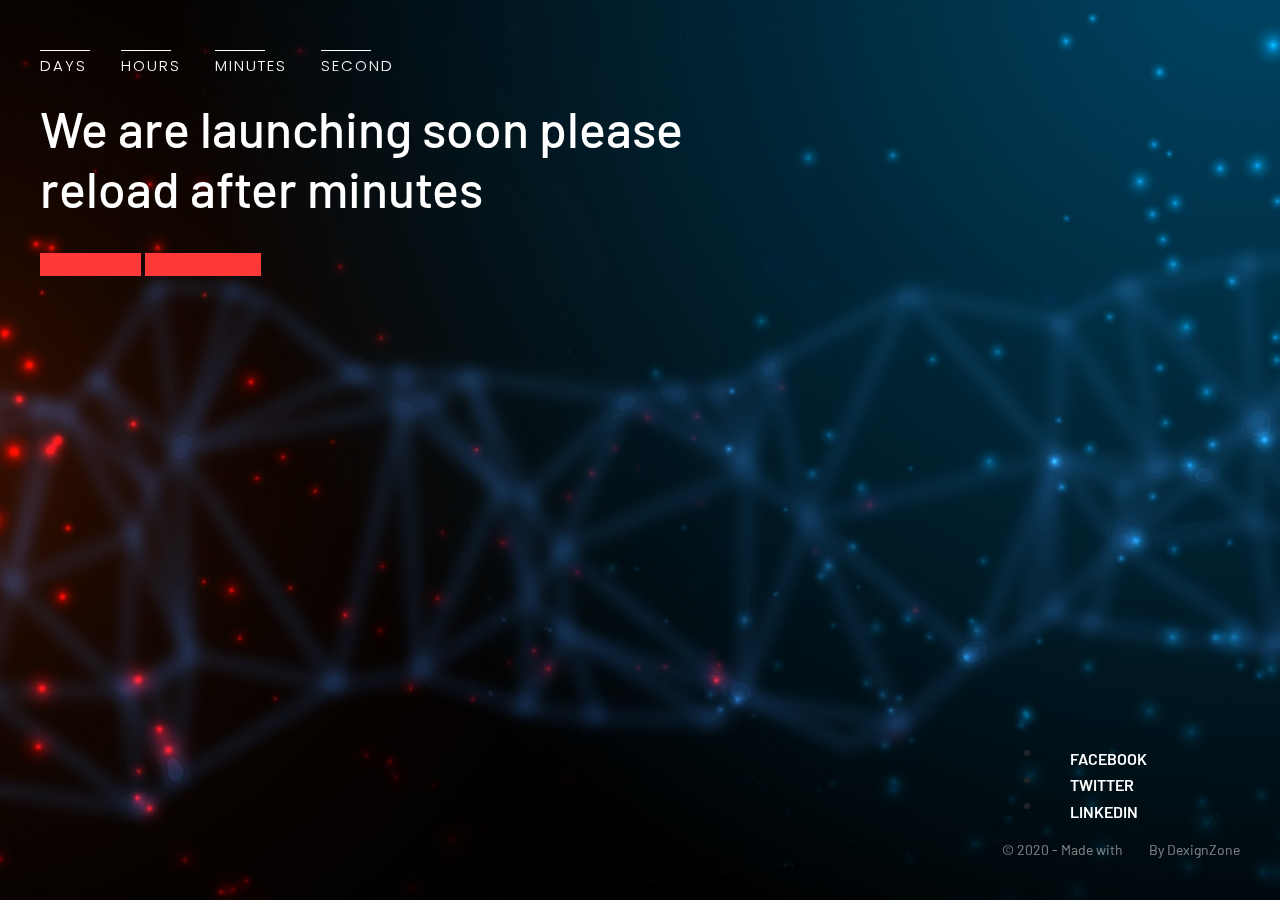
==== commit 6a7be52c: "Update index.html" ====
--- a/eoe/index.html
+++ b/eoe/index.html
@@ -69,12 +69,8 @@
 								<div class="col-sm-12">
 									<div class="form-group">
 										<label>Your Message</label>
-										<textarea name="dzMessage" rows="4" class="form-control" required ></textarea>
+										<textarea name="Message" rows="4" class="form-control" required ></textarea>
 									</div>
-								</div>
-								<div class="col-md-12">
-									<div class="g-recaptcha" data-sitekey="6LefsVUUAAAAADBPsLZzsNnETChealv6PYGzv3ZN" data-callback="verifyRecaptchaCallback" data-expired-callback="expiredRecaptchaCallback"></div>
-									<input class="form-control d-none" style="display:none;" data-recaptcha="true" required data-error="Please complete the Captcha">
 								</div>
 								<div class="col-md-12">
 									<button name="submit" type="submit" value="Submit" class="site-button gradient shadow button-lg black">Send Message</button>
@@ -82,7 +78,7 @@
 							</div>
 						</form>
 						<div class="map-box">
-							<iframe src="https://www.google.com/maps/embed?pb=!1m18!1m12!1m3!1d227748.3825624477!2d75.65046970649679!3d26.88544791796718!2m3!1f0!2f0!3f0!3m2!1i1024!2i768!4f13.1!3m3!1m2!1s0x396c4adf4c57e281%3A0xce1c63a0cf22e09!2sJaipur%2C+Rajasthan!5e0!3m2!1sen!2sin!4v1500819483219" class="align-self-stretch radius-sm" style="border:0;" allowfullscreen></iframe>
+							<iframe src="https://www.google.com/maps/embed?pb=!1m18!1m12!1m3!1d3919.3048361176693!2d106.69736551379985!3d10.787948392313666!2m3!1f0!2f0!3f0!3m2!1i1024!2i768!4f13.1!3m3!1m2!1s0x31752f355c201871%3A0x3a44c73fb6f59f97!2zMjdCIE5ndXnhu4VuIMSQw6xuaCBDaGnhu4N1LCDEkGEgS2FvLCBRdeG6rW4gMSwgVGjDoG5oIHBo4buRIEjhu5MgQ2jDrSBNaW5oLCBWaWV0bmFt!5e0!3m2!1sfr!2s!4v1658744545485!5m2!1sfr!2s" width="600" height="450" style="border:0;" allowfullscreen="" loading="lazy" referrerpolicy="no-referrer-when-downgrade"></iframe>
 						</div>
 						<a href="#" class="site-button map-btn"><span>View Map</span><span>Close</span></a>
 					</div>
@@ -90,13 +86,13 @@
 						<div class="col">
 							<div>
 								<h5 class="title">Location</h5>
-								<p>8901 Marmora Road Chi Minh City, Vietnam</p>
+								<p>27B Nguyễn Đình Chiểu, Đa Kao, Quận 1, Thành phố Hồ Chí Minh, Vietnam</p>
 							</div>
 						</div>
 						<div class="col">
 							<div>
 								<h5 class="title">Email</h5>
-								<a href="#">info@example.com</a>
+								<a href="#">Thinh.nguyen@spiral.com.vn</a>
 							</div>
 						</div>
 					</div>
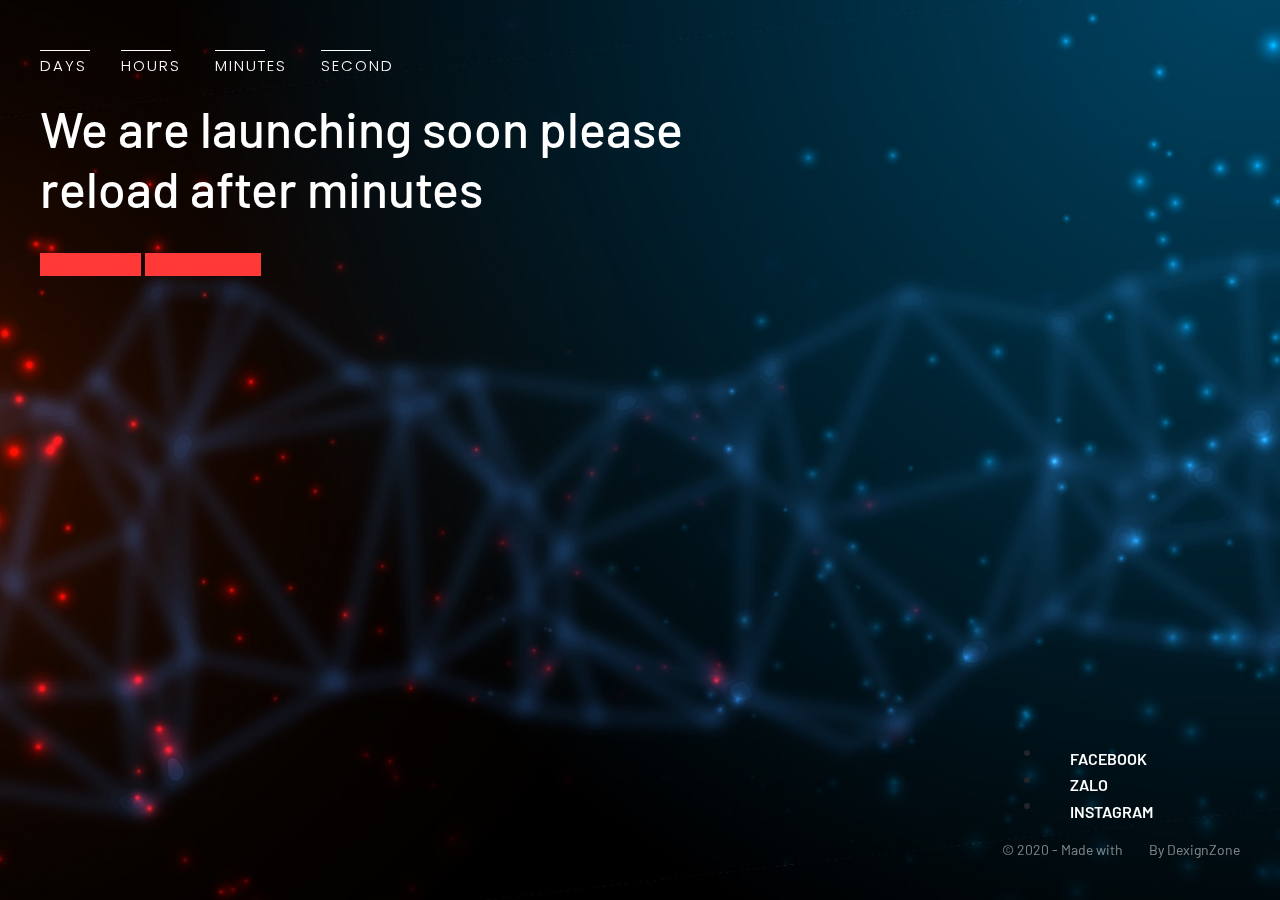
==== commit ecd757bc: "Update index.html" ====
--- a/eoe/index.html
+++ b/eoe/index.html
@@ -193,9 +193,9 @@
 				</div>
 				<div class="text-right bottom-right">
 					<ul class="dez-social-icon social-2">
-						<li class="wow fadeInRight" data-wow-duration="1.5s" data-wow-delay="1.0s"><a href="#"><i class="fa fa-facebook"></i><span>Facebook</span></a></li>
-						<li class="wow fadeInRight" data-wow-duration="1.5s" data-wow-delay="1.3s"><a href="#"><i class="fa fa-twitter"></i><span>Twitter</span></a></li>
-						<li class="wow fadeInRight" data-wow-duration="1.5s" data-wow-delay="1.6s"><a href="#"><i class="fa fa-linkedin"></i><span>Linkedin</span></a></li>
+						<li class="wow fadeInRight" data-wow-duration="1.5s" data-wow-delay="1.0s"><a href="https://www.facebook.com/phuocthinh.nguyen.923171"><i class="fa fa-facebook"></i><span>Facebook</span></a></li>
+						<li class="wow fadeInRight" data-wow-duration="1.5s" data-wow-delay="1.3s"><a href="https://zalo.me/0523501944"><i class="fa fa-comments"></i><span>Zalo</span></a></li>
+						<li class="wow fadeInRight" data-wow-duration="1.5s" data-wow-delay="1.6s"><a href="#"><i class="fa fa-linkedin"></i><span>Instagram</span></a></li>
 					</ul>
 					<p class="copyright-text wow fadeInUp" data-wow-duration="1.5s" data-wow-delay="2s"><span>© 2020 - Made with</span><span class="heart"><i></i></span>By <a href="#" class="made-by">DexignZone</a></p>
 				</div>
